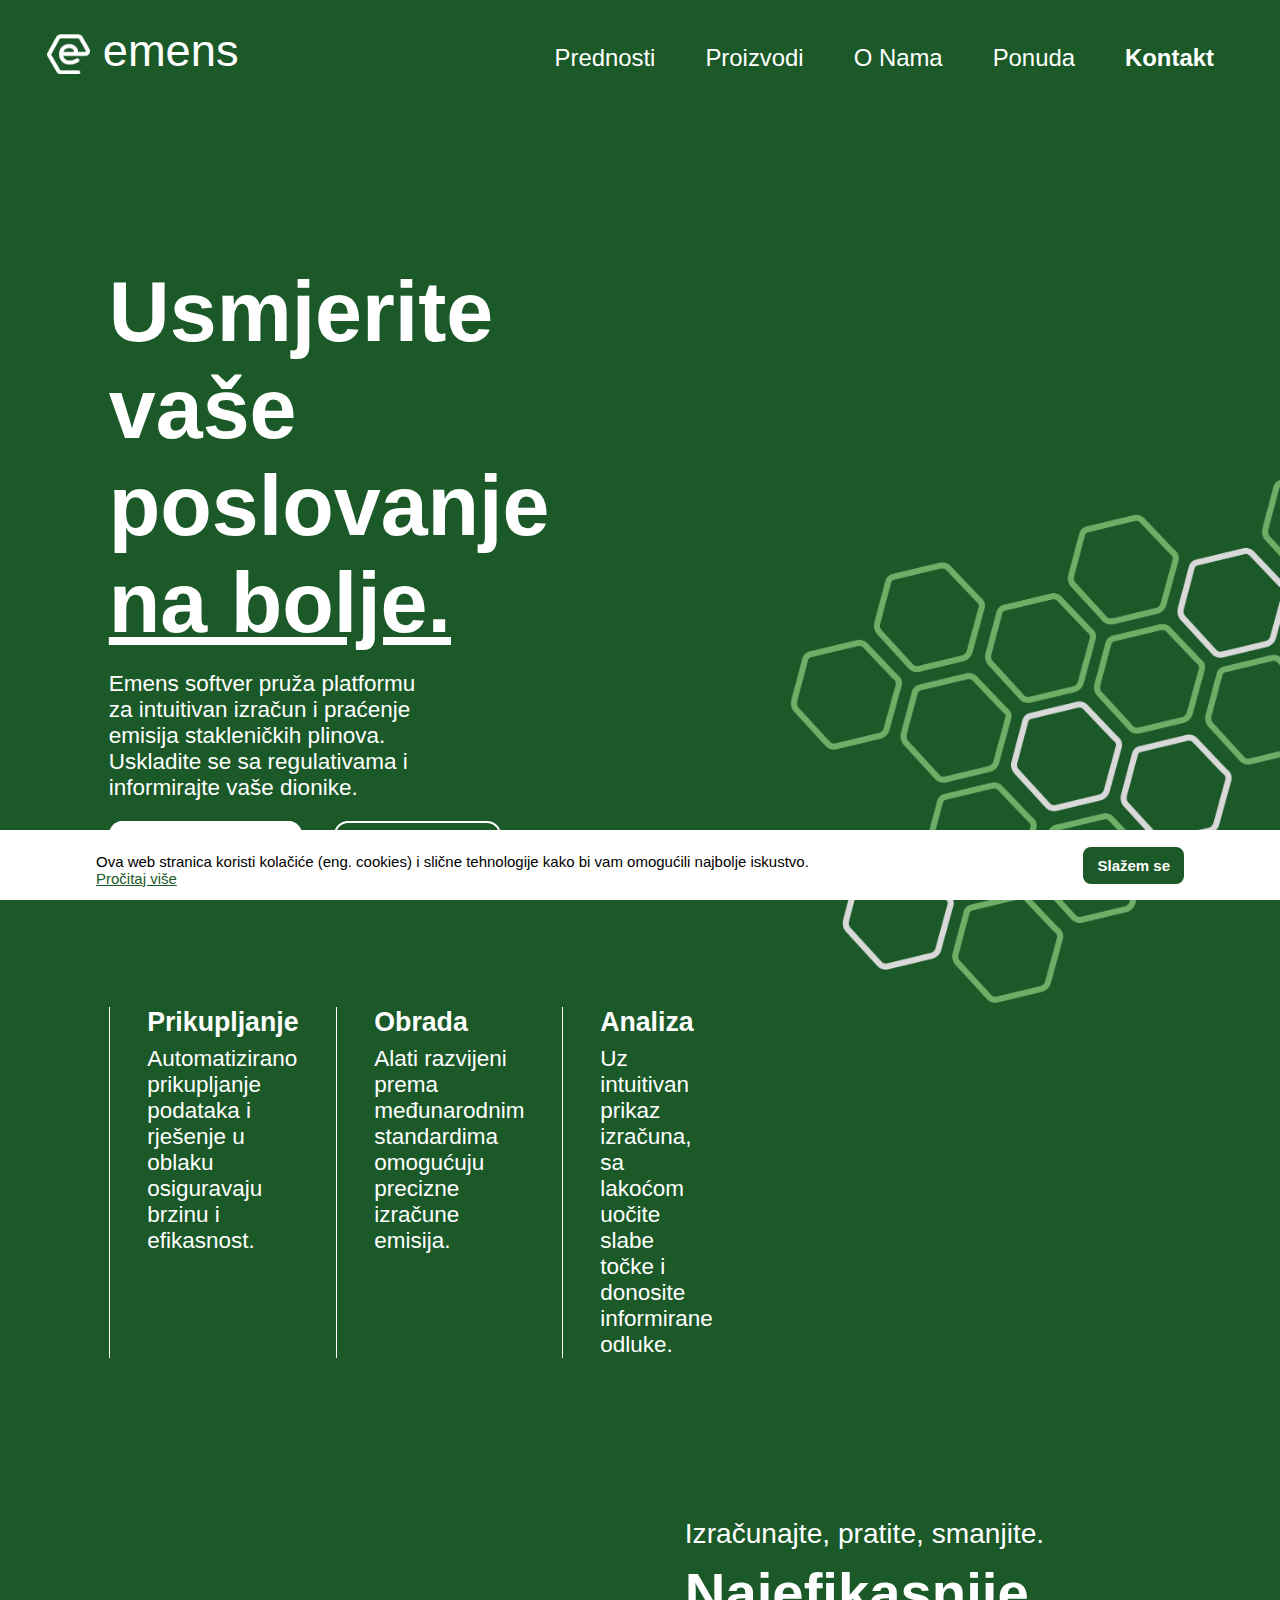
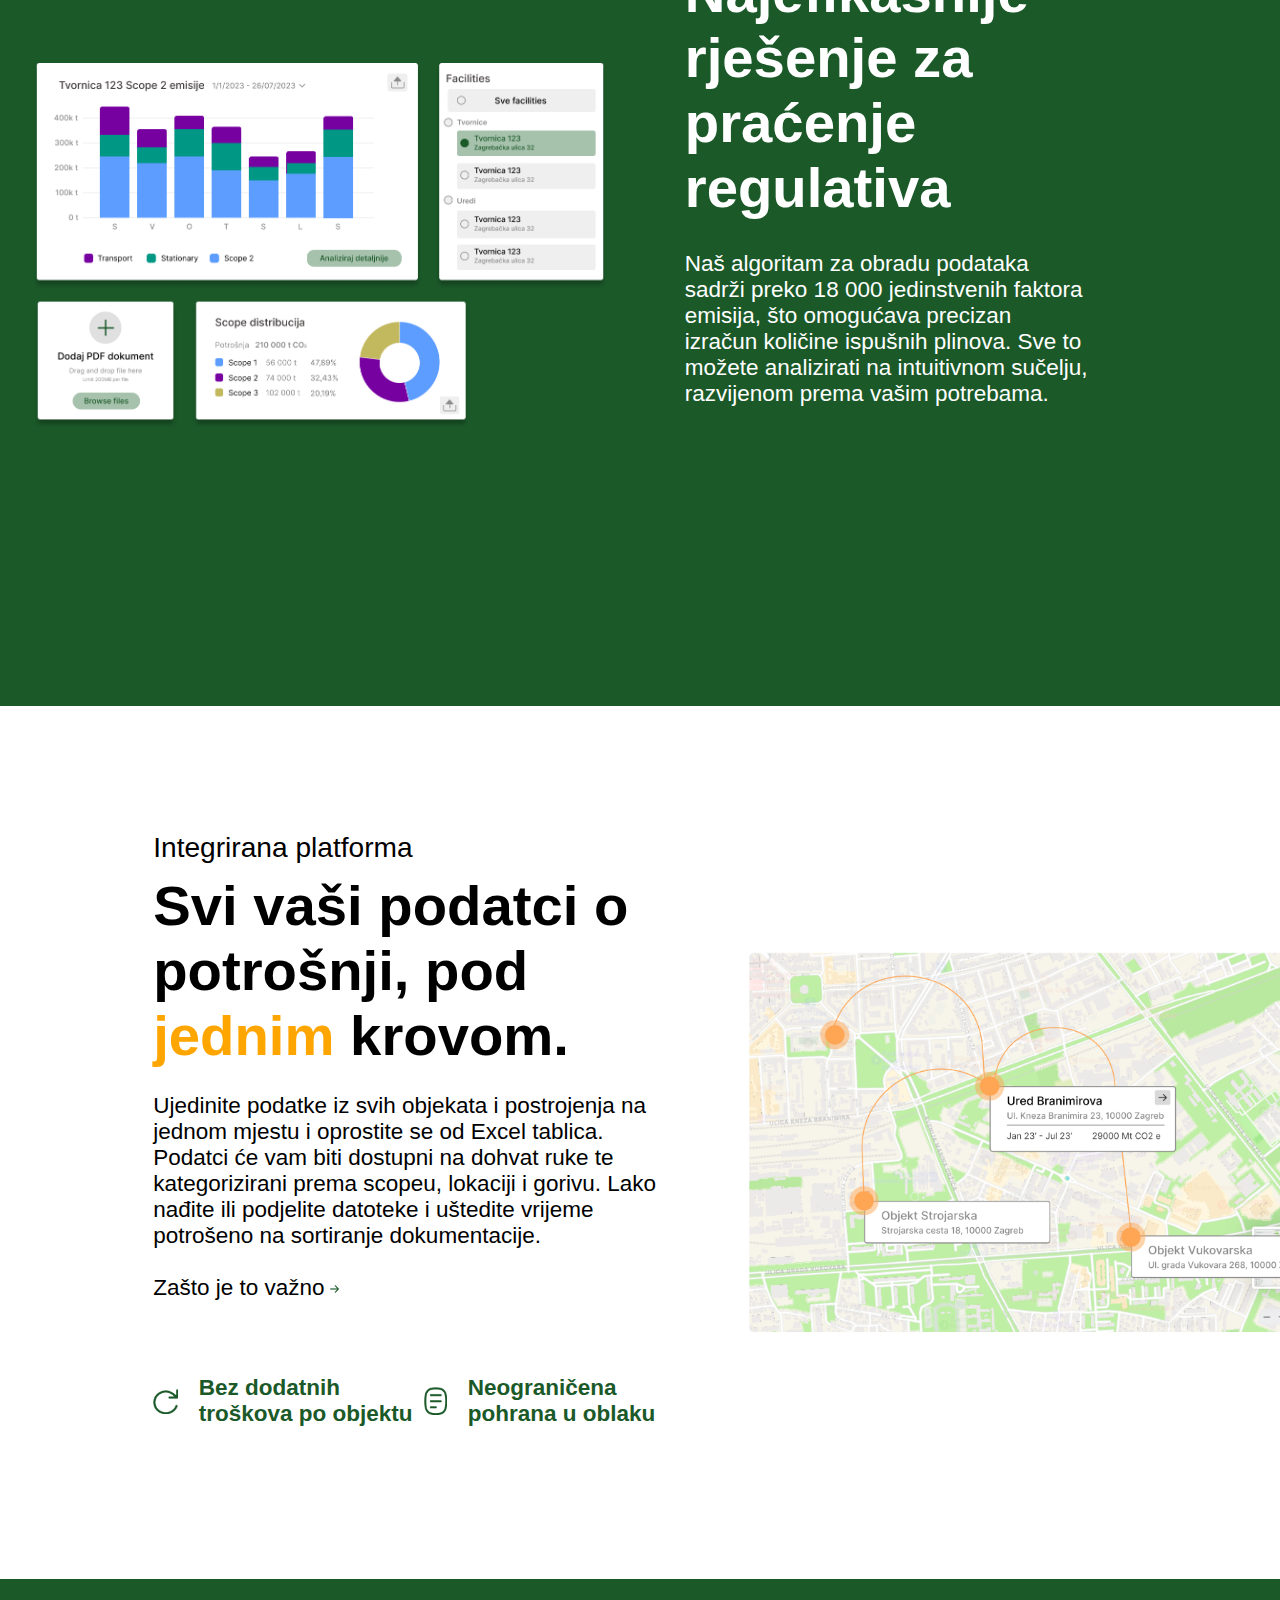
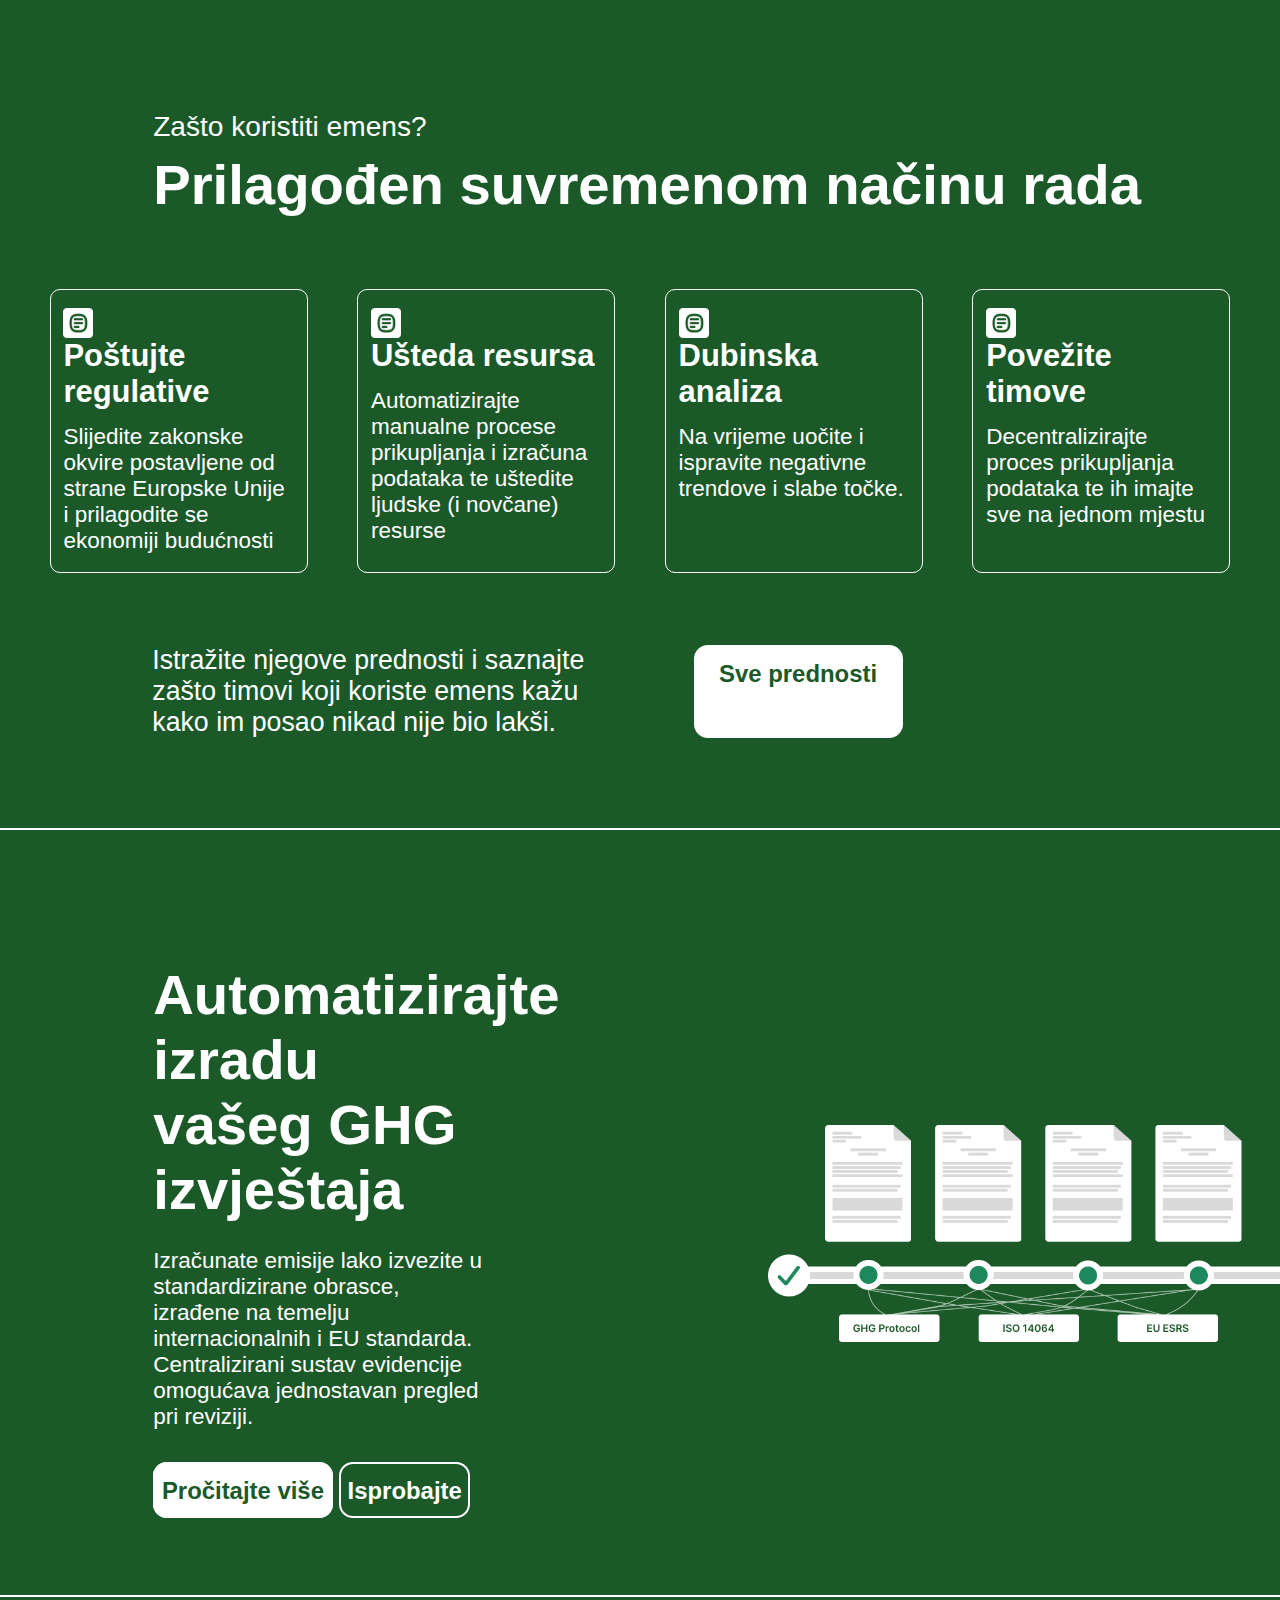
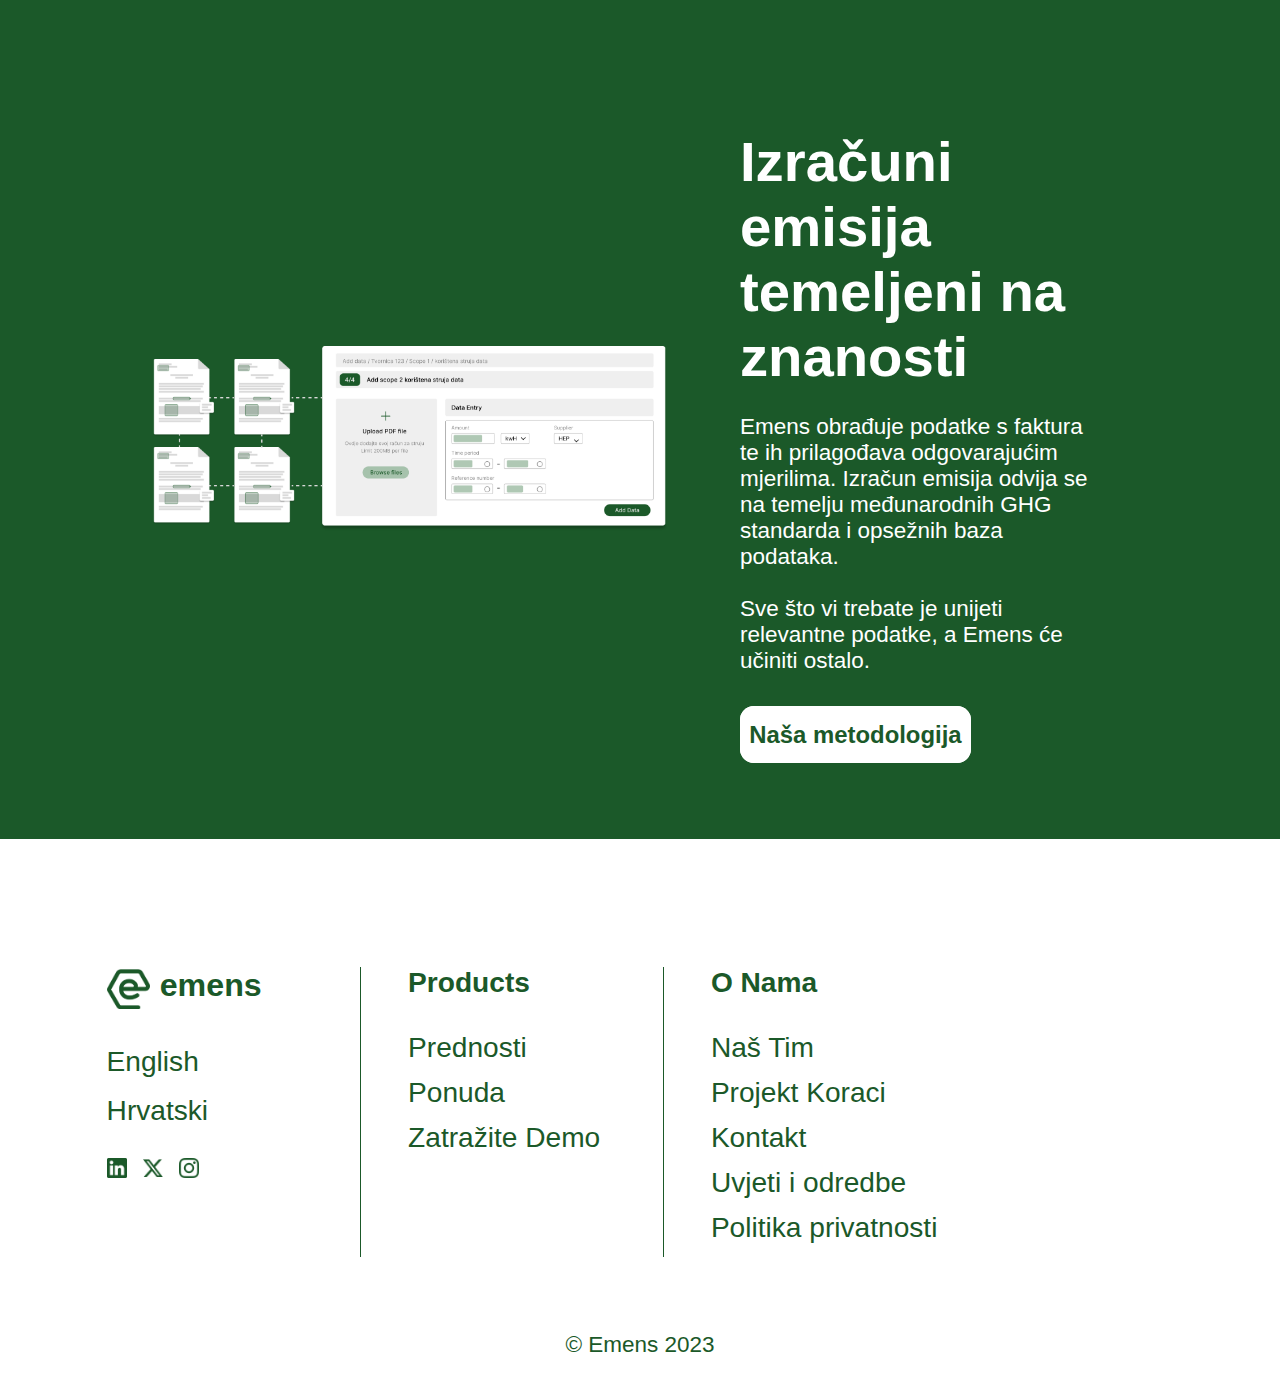
==== html/index.html @ a45eda8c "Initial commit" ====
<!DOCTYPE html>
<html lang="en">
<head>
    <meta charset="UTF-8">
    <meta name="viewport" content="width=device-width, initial-scale=1.0">
    <meta name="description" content="Emens softver pruža platformu za intuitivan izračun i praćenje emisija stakleničkih plinova. Uskladite se sa regulativama i informirajte vaše dionike.
    ">
    <meta name="keywords" content="CO2, emisije, staklenički plinovi, mjeriti, esg, održivost">
    <meta name="author" content="Emens">
    <meta name="robots" content="index, follow">
    <meta property="og:title" content="Emens | Izmjerite vaš ugljični otisak">
    <meta property="og:type" content="Home" />
    <meta property="og:description" content="Emens softver pruža platformu za intuitivan izračun i praćenje emisija stakleničkih plinova. Uskladite se sa regulativama i informirajte vaše dionike.">
    <meta property="og:image" content="../images/group215.png">
    <meta name="twitter:card" content="Home">
    <meta name="twitter:title" content="Emens | Izmjerite vaš ugljični otisak">
    <meta name="twitter:description" content="Emens softver pruža platformu za intuitivan izračun i praćenje emisija stakleničkih plinova. Uskladite se sa regulativama i informirajte vaše dionike.">
    <meta name="twitter:image" content="http://example.com/image.jpg">
    <title>Emens | Izračunajte vaš ugljični otisak</title>
    <link rel="icon" href="../images/tabLogo.png" type="image/x-icon">
    <link rel="stylesheet" href="../css/styleIndex.css" />
<body>
    <header>
        <nav class="navbar">
            <div class="left">
                    <a href="index.html"><img id= "logo" src="../images/header-logo.png" alt="Our logo"><span>emens</span></a>
            </div>
            <div class="right">
                <ul class="nav-menu">
                    <li class="nav-item"><a class="nav-link" href="features.html">Prednosti</a></li>
                    <li class="nav-item"><a class="nav-link" href="products.html">Proizvodi</a></li>
                    <li class="nav-item"><a class="nav-link" href="company.html">O Nama</a></li>
                    <li class="nav-item"><a class="nav-link" href="pricing.html">Ponuda</a></li>
                    <li class="nav-item"><a class="nav-link" href="contact.html" id="contact">Kontakt</a></li>
                </ul>
            </div>
            <div class="hamburger">
                <span class="bar"></span>
                <span class="bar"></span>
                <span class="bar"></span>
            </div>
        </nav>
    </header>

   
    <main>
        <section id="landing">
            <div class="content">
                <div class="about">
                        <h1>Usmjerite vaše poslovanje <span>na bolje.</span></h1>
                        <p>Emens softver pruža platformu za intuitivan izračun i praćenje emisija stakleničkih plinova. Uskladite se sa regulativama i informirajte vaše dionike.</p>
                        <div class="buttons">
                            <a href="demo.html" id="whitebutton">Zatražite Demo</a>
                            <a href="products.html" id="greenbutton">Što nudimo?</a>
                        </div>
                </div>
                <div class="solutions">
                    <div class="solution">
                        <h3>Prikupljanje</h3>
                        <p>Automatizirano prikupljanje podataka i rješenje u oblaku osiguravaju brzinu i efikasnost. </p>
                    </div>
                    <div class="solution">
                        <h3>Obrada</h3>
                        <p>Alati razvijeni prema međunarodnim standardima omogućuju precizne izračune emisija.</p>
                    </div>
                    <div class="solution">
                        <h3>Analiza</h3>
                        <p>Uz intuitivan prikaz izračuna, sa lakoćom uočite slabe točke i donosite informirane odluke.</p>
                    </div>
                </div>
            </div>
            <div class="image-container">
                <img src="../images/landing.png" alt="">
            </div>
        </section>

        <section id="mnm">
                <div class="image-container">
                    <img src="../images/mnm.png" alt="Korisničko sučelje">
                </div>
                <div class="content">
                    <h5>Izračunajte, pratite, smanjite.</h5>
                    <h2>Najefikasnije rješenje za praćenje regulativa</h2>
                    <p>Naš algoritam za obradu podataka sadrži preko 18 000 jedinstvenih faktora emisija, što omogućava precizan izračun količine ispušnih plinova. Sve to možete analizirati na intuitivnom sučelju, razvijenom prema vašim potrebama. </p>

                </div>
        </section>
        
        <section id="facilities">
            <div class="content">
                <h5>Integrirana platforma</h5>
                <h2>Svi vaši podatci o potrošnji, 
                    pod <span>jednim</span> krovom.</h2>
                <p>Ujedinite podatke iz svih objekata i postrojenja na jednom mjestu i oprostite se od Excel tablica. Podatci će vam biti dostupni na dohvat ruke te kategorizirani prema scopeu, lokaciji i gorivu. Lako nađite ili podjelite datoteke i uštedite vrijeme potrošeno na sortiranje dokumentacije. </p>
                <a href="contact.html"><p>Zašto je to važno</p><img src="../images/strelica.png" alt=""></a>
                <div class="image-container mobile">
                    <img src="../images/facilities.png" alt="Povezanost lokacija poduzeća.">
                </div>
                <div class="icons">
                    <div class="icon">
                        <img src="../images/shape.png" alt="">
                        <p>Bez dodatnih troškova po objektu</p>
                    </div>
                    <div class="icon">
                        <img src="../images/ugovor ikona.png" alt="">
                        <p>Neograničena pohrana u oblaku</p>
                    </div>
                </div>
            </div>
            <div class="image-container desktop">
                <img src="../images/facilities.png" alt="Povezanost lokacija poduzeća.">
            </div>
        </section>

        <section id="solutions">
            <div class="heading">
                <h5>Zašto koristiti emens?</h5>
                <h2>Prilagođen suvremenom načinu rada</h2>
            </div>
            <div class="cards">
                <div class="card">
                    <img src="../images/ugovorIkonaSmall.png" alt="">
                    <h4>Poštujte regulative</h4>
                    <p>Slijedite zakonske okvire postavljene od strane Europske Unije i prilagodite se ekonomiji budućnosti</p>
                </div>
                <div class="card">
                    <img src="../images/ugovorIkonaSmall.png" alt="">
                    <h4>Ušteda resursa</h4>
                    <p>Automatizirajte manualne procese prikupljanja i izračuna podataka te uštedite ljudske (i novčane) resurse </p>
                </div>
                <div class="card">
                    <img src="../images/ugovorIkonaSmall.png" alt="">
                    <h4>Dubinska analiza</h4>
                    <p>Na vrijeme uočite i ispravite negativne trendove i slabe točke.</p>
                </div>
                <div class="card">
                    <img src="../images/ugovorIkonaSmall.png" alt="">
                    <h4>Povežite timove</h4>
                    <p>Decentralizirajte proces prikupljanja podataka te ih imajte sve na jednom mjestu</p>
                </div>
            </div>
            <div class="about">
                <p>Istražite njegove prednosti i saznajte zašto timovi koji koriste emens kažu kako im posao nikad nije bio lakši.</p>
                <a href="features.html" id="whitebutton">Sve prednosti</a>
            </div>
        </section>
        <section id="complience">
                <div class="content">
                    <h2>Automatizirajte izradu vašeg GHG izvještaja</h2>
                    <p>Izračunate emisije lako izvezite u standardizirane obrasce, izrađene na temelju internacionalnih i EU standarda. Centralizirani sustav evidencije omogućava jednostavan pregled pri reviziji. </p>
                    <a href="features.html" id="whitebutton">Pročitajte više</a>
                    <a href="demo.html" id="greenbutton">Isprobajte</a>
                </div>
            <div class="image-container imgFirst">
                <img src="../images/documentsFirst.png" alt="Automatizacija izrade GHG izvješća">
            </div>
        </section>
        <section id="ai">
            <div class="image-container imgSecond">
                <img src="../images/documentSecond.png" alt="Prikpuljanje podataka umjetnom inteligencijom.">
            </div>
            <div class="content">
                <h2>Izračuni emisija temeljeni na znanosti</h2>
                <p>Emens obrađuje podatke s faktura te ih prilagođava odgovarajućim mjerilima. Izračun emisija odvija se na temelju međunarodnih GHG standarda i opsežnih baza podataka. <br><br>Sve što vi trebate je unijeti relevantne podatke, a Emens će učiniti ostalo.</p>
                <a href="contact.html" id="whitebutton">Naša metodologija</a>
            </div>      
        </section>
        
    </main>
    <footer>
        <section id="top">
            <div class="column emens">
                <div class="logo">
                    <a href="index.html"><img id= "logo" src="../images/tabLogo.png" alt="emens logo"><span>emens</span></a>
                </div>
                <div class="languages">
                    <p>English</p>
                    <p>Hrvatski</p>
                    <a href="#"><img src="../images/linkedInGreen.png" alt=""></a>
                    <a href="#"><img src="../images/twitterGreen.png" alt=""></a>
                    <a href="#"><img src="../images/instagramGreen.png" alt=""></a>
                </div>
            </div>
            <div class="column">
                <h6>Products</h6>
                <p><a href="features.html">Prednosti</a></p>
                <p><a href="products.html">Ponuda</a></p>
                <p><a href="demo.html">Zatražite Demo</a></p>
            </div>
            <div class="column">
                <h6>O Nama</h6>
                <p><a href="company.html">Naš Tim</a></p>
                <p><a  href="company.html">Projekt Koraci</a></p>
                <p><a  href="contact.html">Kontakt</a></p>
                <p><a  href="termsandconditions.html">Uvjeti i odredbe</a></p>
                <p><a  href="privacypolicy.html">Politika privatnosti</a></p>
            </div>
        </section>
        <section id="bottom">
            <div><p>&copy Emens 2023</p></div>
        </section>
    </footer>
    <section id="cookies">
        <div class="containter">
            <div class="subcontainer">
                <div class="cookies">
                    <p>Ova web stranica koristi kolačiće (eng. cookies) i slične tehnologije kako bi vam omogućili najbolje iskustvo.
                        <br>
                        <a href="cookiepolicy.html">Pročitaj više</a>
                    </p>
                    <button id="cookies-btn">Slažem se</button>
                </div>
            </div>
        </div>
    </section>
    <script src="../js/header.js"></script>
    <script src="../js/cookies.js"></script>
</body>
</html>
---- css/styleIndex.css ----
/*Universal Styles*/

:root {
    --visual-green: #95EA8D;
    --emens-green:#1b5929; 
    --emens-grey: hsla(0, 0%, 85%, 1);
    --nice-green: #a6c2ac;
    --font-inter: 'Inter', sans-serif;
    --10-px: 0.625rem;
    --17-px: 1.0625rem;
    --19-px: 1.1875rem;
    --20-px: 1.25rem;
    --22-px: 1.375rem;
    --40-px: 2.5rem;
    --60-px: 3.75rem;
    --header-height: 5rem;
    --logo-font-size: 2.0125rem;
}

html {
    font-size: 2.5vh;
    box-sizing: border-box;
}

* {
    margin: 0;
    border: 0;
    padding: 0;
}

body {
    font-family: var(--font-inter);
    color: white;
    background-color: var(--emens-green);
    font-weight: 400;
}

main, footer {
position: relative;
   top: var(--header-height);
}

.left {
    float: left;
}

.right {
    float: right;
}

.image-container {
    overflow: hidden;
}

.image-container img {
    width: 100%;
    height: auto;
    display: block;
}

#whitebutton{
    font-size: var(--17-px);
    font-weight: 600;
    background-color: white;
    color: var(--emens-green);
    border-radius: var(--10-px);
    text-align: center;
    padding: 1.4vh 1.98%;
    width: 80%;
    transition: all 250ms ease;
    border: 2px solid white;
}

#whitebutton:hover{
    background-color: var(--emens-green);
    color: white;
}

#greenbutton{
    font-size: var(--17-px);
    font-weight: 600;
    background-color: var(--emens-green);
    color: white;
    border-radius: var(--10-px);
    text-align: center;
    padding: 1.4vh 1.98%;
    width: 80%;
    transition: all 250ms ease;
    border: 2px solid white;
}

#greenbutton:hover{
    background-color: white;
    color: var(--emens-green);
}

#nobutton{
    font-size: var(--17-px);
    font-weight: 600;
    background-color: white;
    color: var(--emens-green);
    border-radius: var(--10-px);
    padding: 1.4vh 1.98%;
    width: 80%;
    transition: all 0.25s ease;
}

#nobutton:hover{
    background-color: var(--emens-grey);
    color: var(--emens-green);
}

p {
    font-weight: 300;
}

h1 {
    font-size: var(--60-px); /* Alternate size 3.125rem */
    font-weight: 600;
}

h2 {
    font-size: var(--40-px); /* Alternate size 2.625rem */
    font-weight: 600;
}

h3 {
    font-size: var(--19-px);
    font-weight: 600; /* Alternate size 1.75rem */
}

h4 {  /* card heading */
    font-size: var(--22-px);
    font-weight: 600; /* Alternate size 1.75rem */
    color: var(--emens-green);
}

h5 {  /* above heading */
    font-size: var(--20-px);
    font-weight: 500; /* Alternate size 1.75rem */
    padding-bottom: 1.02vh;
}

h6 {
    font-size: var(--20-px);
    color: var(--emens-green);
}

a {
    text-decoration: none;
    color: white;
    font-weight: 500;
}

a:hover {
    color: var(--visual-green);
    font-weight: 500;
}

#contact {
    font-weight: 700;
}

/*header*/
header {
    position: fixed;
    z-index: 1;
    width: 100%;
    height: var(--header-height);
    font-size: var(--17-px);
    line-height: normal;
    overflow: hidden;
    background-color: var(--emens-green);
}

.navbar {
    height: var(--header-height);
    width: 100%;
    display: flex;
    justify-content: space-between;
    align-items: baseline;
}

header .left {
    margin-top: 2.75vh;
    font-size: var(--logo-font-size);
    font-weight: 600;
    margin-left: 3.64%;
}

header .right {
    margin-top: 4.28vh;
    margin-right: 5.16%;
}

header .right #whitebutton {
    padding: 1.4vh 22.94%;
}

header li {
    list-style: none;
    display: inline-block;
    margin-left: 50px;
}

header .left a:hover {
    color: white;
    font-weight: 600;
}

header span {
    font-weight: 500;
    margin-left: 13px;
}

.navbar img {
    height: 4.5vh;
    width: auto;
    vertical-align: middle;
}

.nav-menu {
    display: flex;
    justify-content: space-between;
    align-items: center;
}


.hamburger {
    display: none;
    cursor: pointer;
}

.bar {
    display: block;
    width: 25px;
    height: 3px;
    margin: 5px auto;
    -webkit-transition: all 0.3s ease-in-out;
    transition: all 0.3s ease-in-out;
    background-color: white;
}

@media(max-width: 935px) {

    header {
        border-bottom: 1px solid white;
        height: 4.5rem;
    }

    .navbar img {
        height: 3vh;
    }

    header span {
        font-size: smaller;
    }

    .hamburger {
        display: block;
        margin-right: 5.16%;
    }

    .hamburger.active .bar:nth-child(2) {
        opacity: 0;
    }

    .hamburger.active .bar:nth-child(1) {
        transform: translateY(8px) rotate(45deg);
    }

    .hamburger.active .bar:nth-child(3) {
        transform: translateY(-8px) rotate(-45deg);
    }

   .nav-menu {
        position: fixed;
        left: -100%;
        top: 4.5rem;
        gap: 0;
        flex-direction: column;
        background-color: var(--emens-green);
        width: 100%;
        transition: 0.3s;
    }

    .nav-item {
        margin: 1.69vh 0;
        margin-right: 60%;
    }

    .nav-menu.active {
        left: 0px;
    }

    .nav-link { 
        text-align: left;
    }
}

/*landing*/
#landing {
    display: flex;
    align-items: center;
    justify-content: space-between;
}

#landing .content {
    margin-top: 16.78vh;
    margin-left: 8.5%;
    width: 50%;
}

#landing span {
    text-decoration: underline;
}

#landing .content .about {
    width: 71%;
    height: auto;
}

#landing .content .about p {
    width: 73.32%;
    height: auto;
    margin-top: 2.14vh;
}

#landing .content .about .buttons {
    margin-top: 3.87vh;
}

#landing .content .about .buttons a {
    margin-right: 5.56%;
}

#landing .content .solutions {
    display: flex;
    margin-top: 15.9vh;
}

#landing .content .solutions .solution {
        border-left: 1px solid white;
        width: 33.33%;
        height: auto;
        padding: 0 5.84%;
}

#landing .content .solutions .solution p {
    margin-top: 0.92vh;
}

#landing .image-container{
    width: 38.90%;
    height: auto;
}

@media(max-width: 935px) {

    #landing {
        flex-direction: column;
    }
    
    #landing .content {
        width: 80%;
        margin-top: 5vh;
        margin-left: -4%;
    }
    
    #landing .content .about {
        width: 100%;
        height: auto;
    }

    #landing .content .about h1 {
        font-size: 50px;
    }
    
    #landing .content .about p {
        width: 100%;
        height: auto;
        margin-top: 2.14vh;
    }
    
    #landing .content .solutions {
        display: none;
    }
    
    #landing .image-container{
        display: none;
    }

    #landing .content .about .buttons a {
        display: block;
        margin-top: 2vh;
        width: 100%;
    }

}

/*measure and manage*/
#mnm {
    width: 100%;
    display: flex;
    align-items: center;
    justify-content: space-between;
    padding-top: 17.82vh;
}

#mnm .content {
    width: 35%;
    height: auto;
    margin-right: 11.5%;
    margin-bottom: 15.29vh;
}

#mnm .content p {
    margin-top: 3.46vh;
    margin-bottom: 3.26vh;
    width: 90%;
    height: auto;
}


#mnm .image-container {
    width: 45%;
    margin-left: 2.51%;
}

@media(max-width: 935px) {
    #mnm {
        flex-direction: column;
        padding-top: 15vh;
    }
    
    #mnm .content {
        width: 80%;
        height: auto;
        margin-right: 0;
        margin-bottom: 0;
        margin-left: -4%;
    }

    #mnm .content h2 {
        font-size: 33px;
    }

    #mnm .content h5 {
        color: var(--nice-green);
        font-size: 20px;
    }
    
    #mnm .content p {
        width: 100%;
        height: auto;
        font-size: 17px;
        margin-top: 0;
        padding-top: 4vh;
    }
    
    
    #mnm .image-container {
        width: 80%;
        text-align: center;
        margin-left: -4%;
        padding-bottom: 5vh;
    }
}


/*facilities*/
#facilities {
    margin-top: 14.66vh;
    width: 100%;
    display: flex;
    align-items: center;
    justify-content: space-between;
    background-color: white;
}

#facilities .image-container {
    width: 45%;
    height: auto;
    padding-left: 5%;
}

#facilities .content {
    color: var(--emens-green);
    margin-left: 11.97%;
    width: 45%;
    height: auto;
    padding: 14vh 0px;
    color:black
} 

#facilities .mobile {
    display: none;
}

#facilities .content p {
    padding: 2.85vh 0;

}  

#facilities .content a {
    color: var(--emens-green);
    font-weight: 600;
    color:black;
}

#facilities .content span {
    color: orange;
}

#facilities .content a p {
    display: inline;
    transition: all 160ms ease-in;
    padding-right: 1%;
}

#facilities .content a img {
    width: 1.8%;
    height: auto;
    vertical-align: middle;
    transition: all 160ms ease-in;

}


#facilities .content a img:hover {
    padding-left: 2%;
}

#facilities .content a p:hover {
    padding-right: 2%;
}


#facilities .icons {
    display: flex;
    justify-content: left;
    align-items: center;
}

#facilities .icon {
    display: flex;
    justify-content: space-around;
    align-items: center;
    padding-top: 5.4vh;
    color: var(--emens-green);
}

#facilities .icon img {
    width:9%;
    height: auto;
    margin-right: 7.82%;
}

#facilities .icon p {
    font: var(--19-px);
    font-weight: 600;
    width: 86.63%;
    height: auto;
}

@media(max-width: 935px) {
    #facilities {
        margin-top: 10vh;
        flex-direction: column;
    }

    #facilities .desktop {
        display: none;
    }
    
    #facilities .mobile {
        width: 104%;
        height: auto;
        padding-top: 5vh;
        padding-left: 0;
        display: block;
    }
    
    #facilities .content {
        color: var(--emens-green);
        margin-left: -4%;
        width: 80%;
        height: auto;
        padding: 10vh 0px;
    } 

    #facilities .content h2 {
        font-size: 33px;
        color: black;
    }

    #facilities .content h5 {
        color: black;
        font-size: 20px;
    }
    
    #facilities .content p {
        width: 100%;
        height: auto;
        font-size: 17px;
        margin-top: 0;
        padding-top: 4vh;
        color: black;
    }
      
    #facilities .content a img {
        width: 5%;
        height: auto;
    }

    #facilities .icons {
        display: none;
    }
    
}

/*cards*/
#solutions {
    width: 100%;
    padding-top: 14.66vh;
}

#solutions .heading {
    padding-left: 11.97%;
    padding-bottom: 8.04vh;
}


#solutions .heading h5 {
    padding-bottom: 1.02vh;
    font-size: var(--20-px);
}

#solutions .cards {
    display: flex;
    justify-content: space-evenly;
    width: 100%;
}

#solutions .cards .card {
    width: 18%;
    border: 1.5px solid white;
    padding: 2vh 1%;
    border-radius: 10px;
}

#solutions .cards .card img {
    width: 13%;
    height: auto;
    margin-right: 5%;
    display: inline-block;
    vertical-align: middle;
}

#solutions .cards .card h4 {
    color: white;
    display: inline-block;
    vertical-align: middle;
}

#solutions .cards .card p {
    padding-top: 1.53vh;
    color: white;
}

#solutions .about {
    display: flex;
    padding: 8.04vh 0px;
    padding-left: 11.9%;
    padding-bottom: 10vh;
}

#solutions .about p {
    width: 40%;
    margin-right: 8%;
    height: auto;
    font-size: var(--19-px);
}

#solutions .about a {
    width: 14.22%;
    height: auto;
}

@media(max-width: 935px) {
#solutions {
    width: 100%;
    padding-top: 10vh;
}

#solutions .heading {
    padding-left: 0;
    margin-left: 8.5%;
    padding-bottom: 5vh;
}

#solutions .heading h5 {
    color: var(--nice-green);
    font-size: 20;
}

#solutions .heading h2 {
    font-size: 33px;
}

#solutions .cards {
    flex-direction: column;
    width: 80%;
    padding-left: 4.5%;
}

#solutions .cards .card {
    width: 100%;
    padding: 3vh 6%;
    margin-bottom: 3vh;
}

#solutions .cards .card h4 {
    font-size: var(--19-px);
    font-weight: 600;
}

#solutions .cards .card p {
    font-size: 16px;
}

#solutions .cards .card img {
    width: 12%;
}

#solutions .about {
    flex-direction: column;
    padding: 5vh 0px;
    padding-left: 8.5%;
    padding-bottom: 10vh;
    width: 80%;
}

#solutions .about p {
    width: 112%;
    margin-right: 0;
    height: auto;
    font-size: 17px;
}

#solutions .about a {
    width: 100%;
    height: auto;
    margin-top: 5vh;
}
    
}

/*complience*/
#complience {
    display: flex;
    justify-content: space-between;
    align-items: center;
    padding-bottom: 10vh;
    padding-top: 14.66vh;
    border-top: 2px solid white;
}

#complience .image-container {
    width: 40%;
    height: auto;
}

#complience .mobile {
    display: none;
}

#complience .content {
    width: 26.46%;
    height: auto;
    padding-left: 11.97%;
}

#complience .content p {
    margin-top: 2.85vh;
    margin-bottom: 5.19vh;
}

@media(max-width: 935px) {
    #complience {
        flex-direction: column;
        padding-top: 10vh;
        width: 100%;
        padding-left: 0;
    }
    
    #complience .image-container {
        display: none;
    }
    
    #complience .content {
        width: 80%;
        height: auto;
        padding-left: 0;
        margin-left: -4%;
    }

    #complience .content h2 {
        font-size: 33px;
    }

    #complience .content p {
        font-size: 17px;
    }
    
    #complience .content a {
        display: block;
        margin-top: 2vh;
        width: 100%;
    }
}

/*ai*/
#ai {
    display: flex;
    align-items: center;
    justify-content: space-between;
    padding-top: 14.66vh;
    padding-bottom: 10vh;
    border-top: 2px solid white;
}

#ai .image-container {
    width: 40.21%;
    height: auto;
    padding-left: 11.97%;
}

#ai .content {
    width: 28.5%;
    height: auto;
    padding-right: 13.69%;
}

#ai .content p {
    margin-top: 2.85vh;
    margin-bottom: 5.19vh;
}

@media(max-width: 935px) {
    #ai {
        flex-direction: column;
        padding-top: 10vh;
        padding-left: 0%;
        width: 100%;
    }
    
    #ai .image-container {
        width: 80%;
        height: auto;
        padding-left: 0%;
        padding-bottom: 5vh;
    }
    
    #ai .content {
        width: 80%;
        height: auto;
        padding-right: 0%;
        margin-left: -4%;
    }

    #ai .content h2 {
        font-size: 33px;
    }

    #ai .content p {
        font-size: 17px;
    }

    #ai .content a {
        display: block;
        margin-top: 2vh;
        width: 100%;
    }
}


/*footer*/
footer {
   width: 100%;
   height: auto;
   background-color: white;
   color: var(--emens-green); 
}

footer #top {
    display: grid;
    grid-template-columns: repeat(4, 1fr);
    position: relative;
    justify-items: center;
    padding-top: 14.26vh;
}

footer #top .column {
    padding-left: 14.79%;
    border-left: var(--emens-green) solid 1px;
}

footer #top .column h6 {
    font-weight: 600;
    padding-bottom: 2.24vh;
}

footer #top .column p {
    margin: 1.43vh 0px;
}

footer #top .column a {
    color: var(--emens-green);
    font-size: var(--20-px);
}

footer #top .column p :hover {
    font-weight: 500;
}

footer #top .emens {
    border-left: white solid 1px;
}

footer #top .emens p {
    font-size: var(--20-px);
    padding-top: 0.5vh;
}

footer #top .emens .languages {
    margin-top: 3.56vh;
}

footer #top .emens .languages a img {
    width: 20px;
    height: auto;
    padding-top: 2vh;
}

footer #top .emens .logo span {
    font-weight: 600;
    font-size: 32.2px;
}

footer #top .emens img {
    width: auto;
    height: 4.5vh;
    vertical-align: middle;
    margin-right: 10px;
}

footer #top .column #tnc {
    color: var(--visual-green);
}

footer #bottom {
    position: relative;
    display: flex;
    justify-content: center;
    margin-top: 8.35vh;
    padding-bottom: 4.18vh;
}

@media(max-width: 935px) {
    footer {
        width: 100%;
        height: auto;
        background-color: white;
        color: var(--emens-green); 
     }
     
     footer #top {
         display: flex;
         flex-direction: column;
         padding-top: 10vh;
     }
     
     footer #top .column {
         padding-left: 8.5%;
         border-left: var(--emens-green) solid 1px;
     }
     
     footer #top .column h6 {
        margin-top: 5vh; 
        font-size: smaller;
     }

     footer #top .column a {
        font-size: smaller; 
     }

     footer #top .languages p {
        font-size: smaller;
     }

}

/*cookies*/
.container {
    width: 1600px;
    margin: auto;
}

.subcontainer {
    width: 85%;
    margin: auto;
}

#cookies {
    width: 100%;
    position: fixed;
    bottom: 0;
    color: black;
    background-color: white;
    z-index: 100;
    display:none
}

.cookies {
    display: flex;
    flex-wrap: wrap;
    justify-content: space-between;
    align-items: center;
    min-height: 70px;
}

.cookies p {
    font-size: 15px;
    padding-top: 1vh;
}

.cookies a {
    color: var(--emens-green);
    font-weight: 500;
    text-decoration: underline;
    font-size: 15px;
}

#cookies-btn {
    border-radius: 8px;
    padding: 8px 12px 8px 12px;
    font-size: 15px;
    font-family: inherit;
    cursor: pointer;
    border: 2px solid var(--emens-green);
    background-color: var(--emens-green);
    color: white;
    font-weight: 600;
    transition: all 250ms ease;
    margin: 5px 0;
}

#cookies-btn:hover {
    color: var(--emens-green);
    background-color: white;
}

@media (max-width: 1600px) {
    .container {
        width: 100%;
    }
}

@media (max-width: 1024px) {
    .cookies {
        padding: 10px 0;
        flex-direction: column;
    }

    #cookies-btn {
        justify-items: center;
    }
}
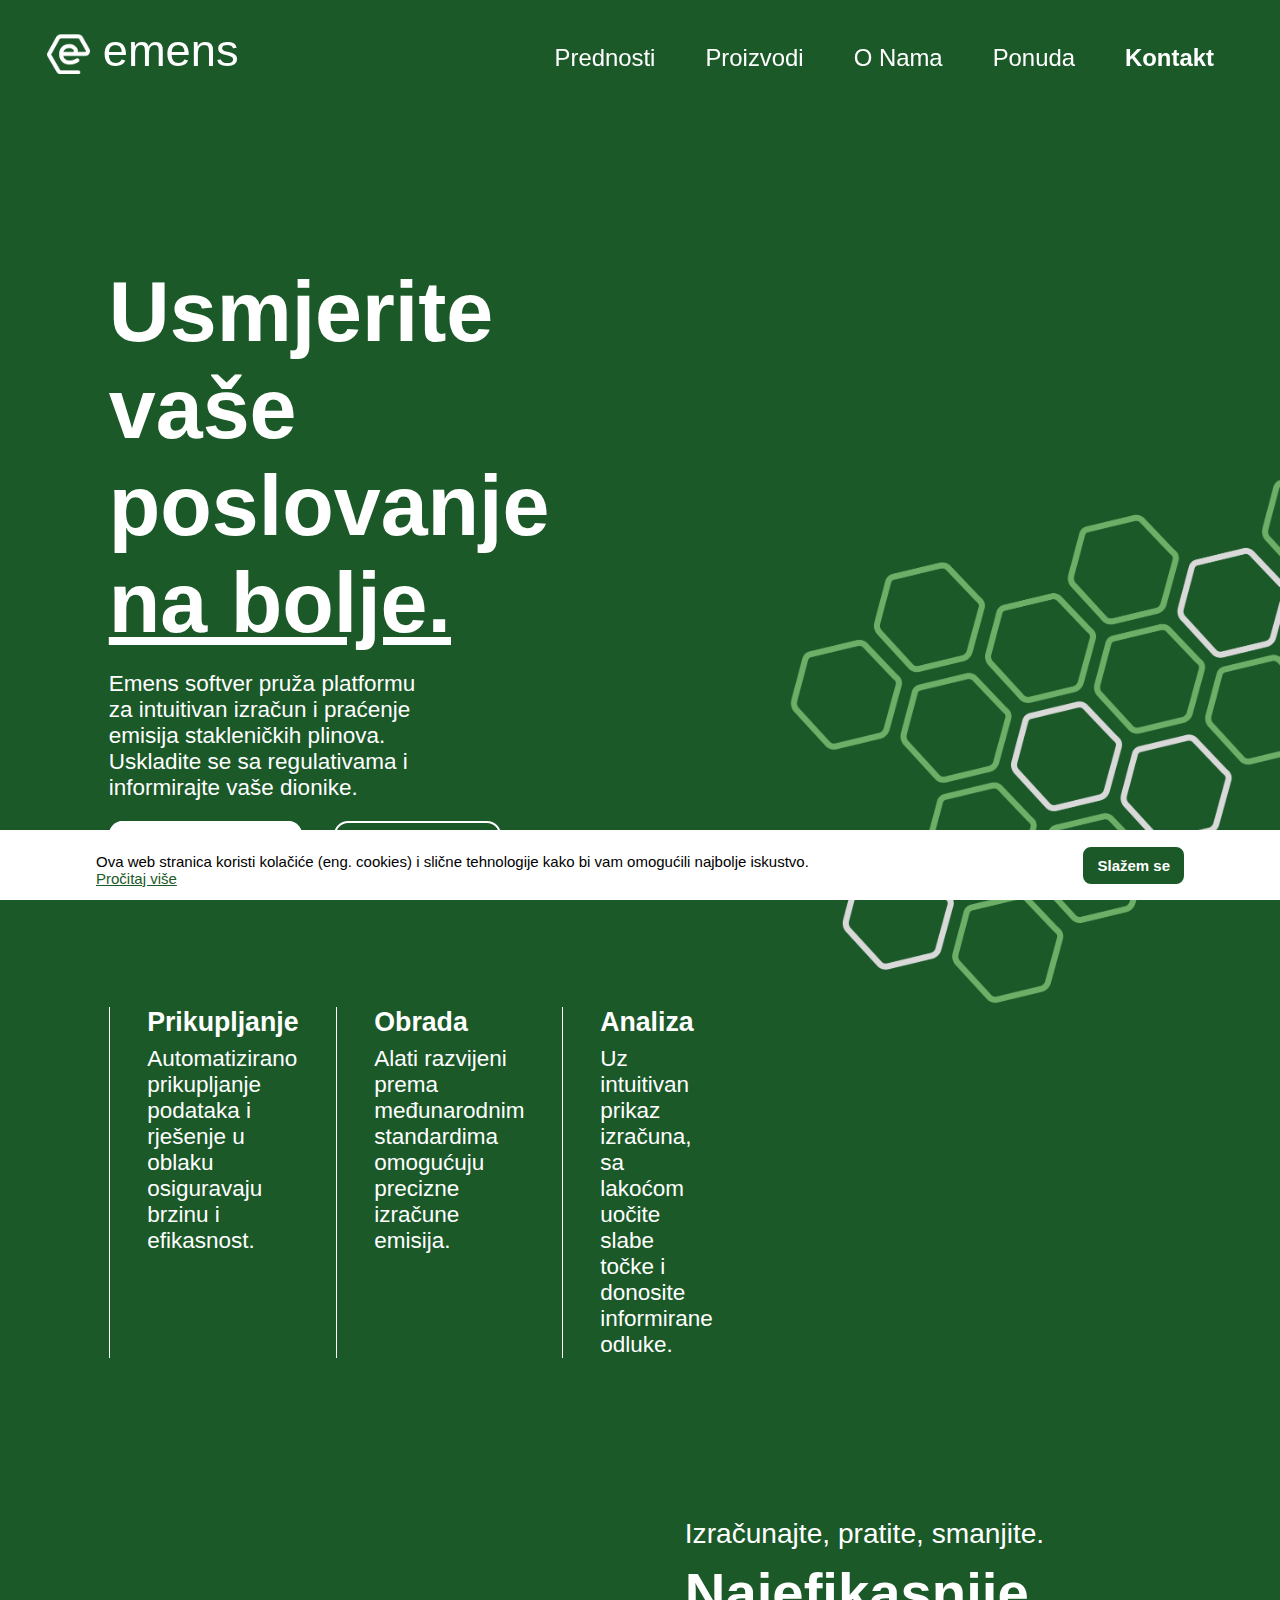
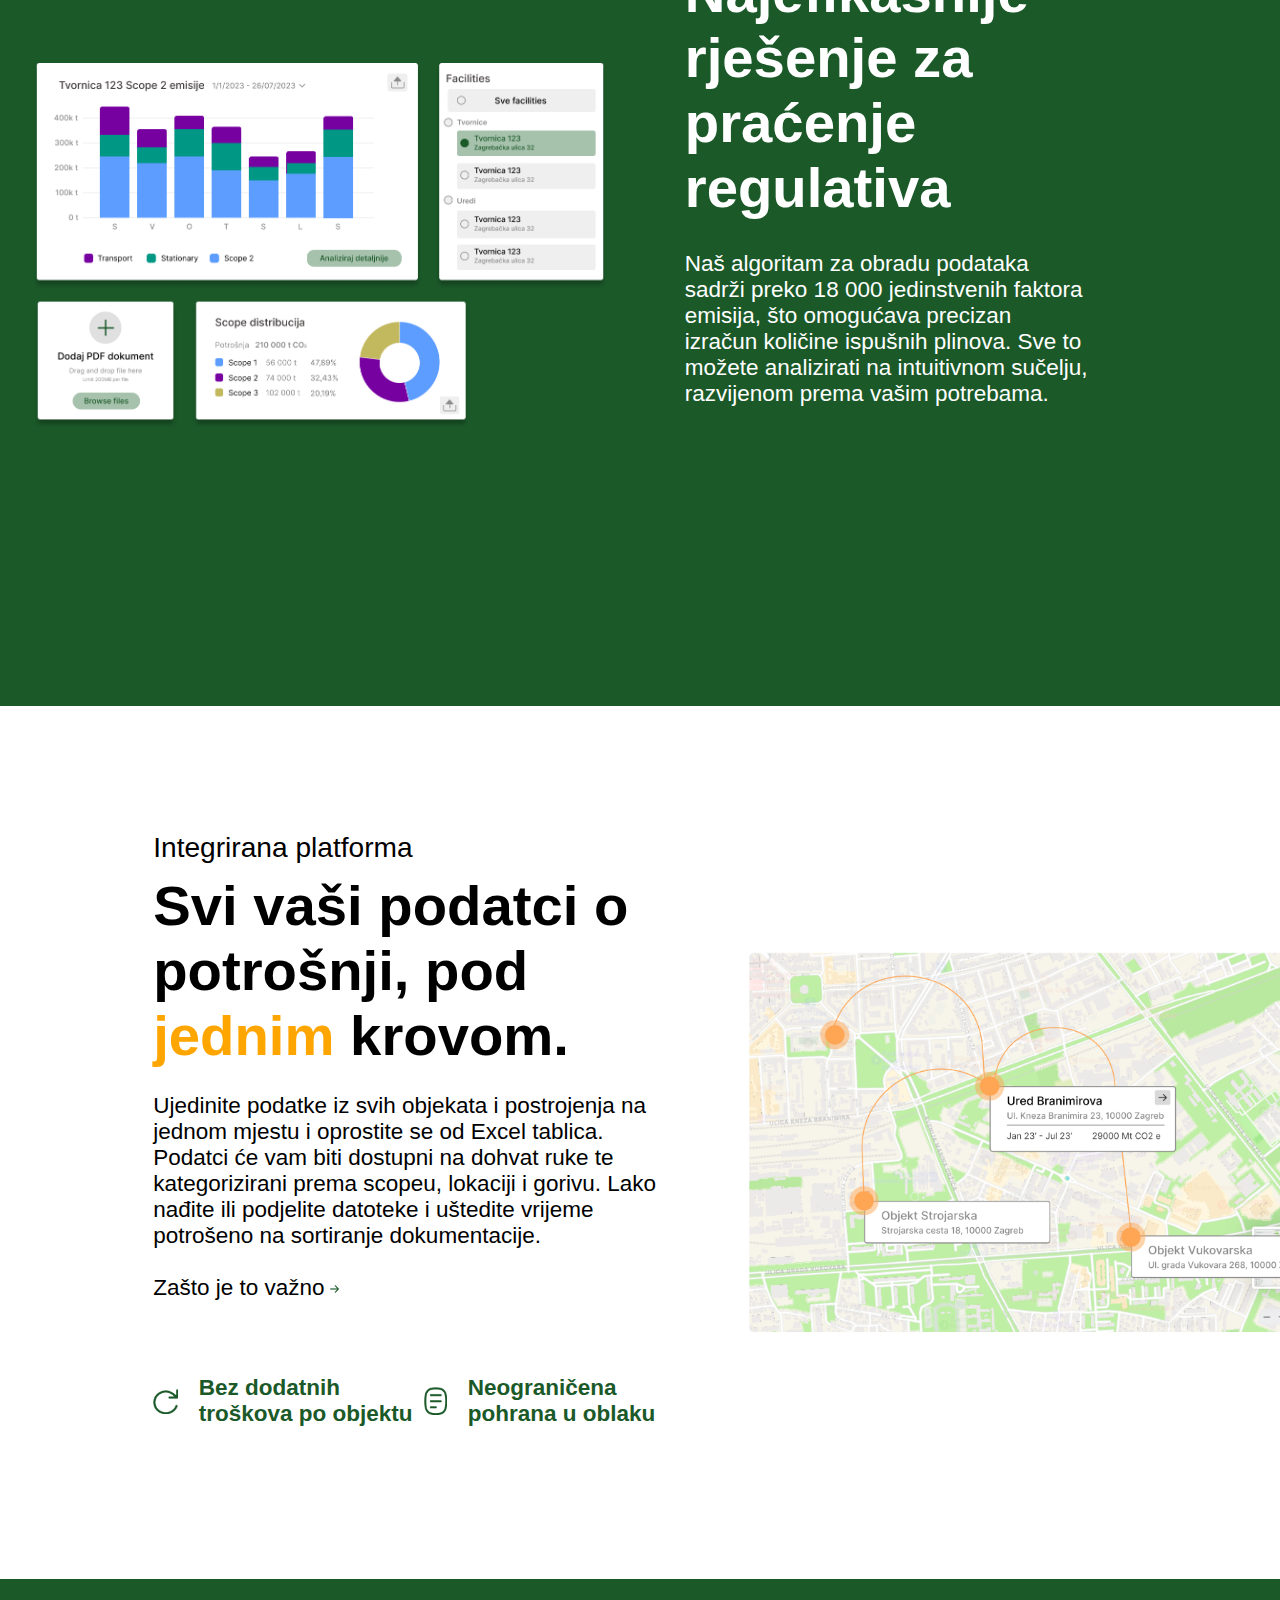
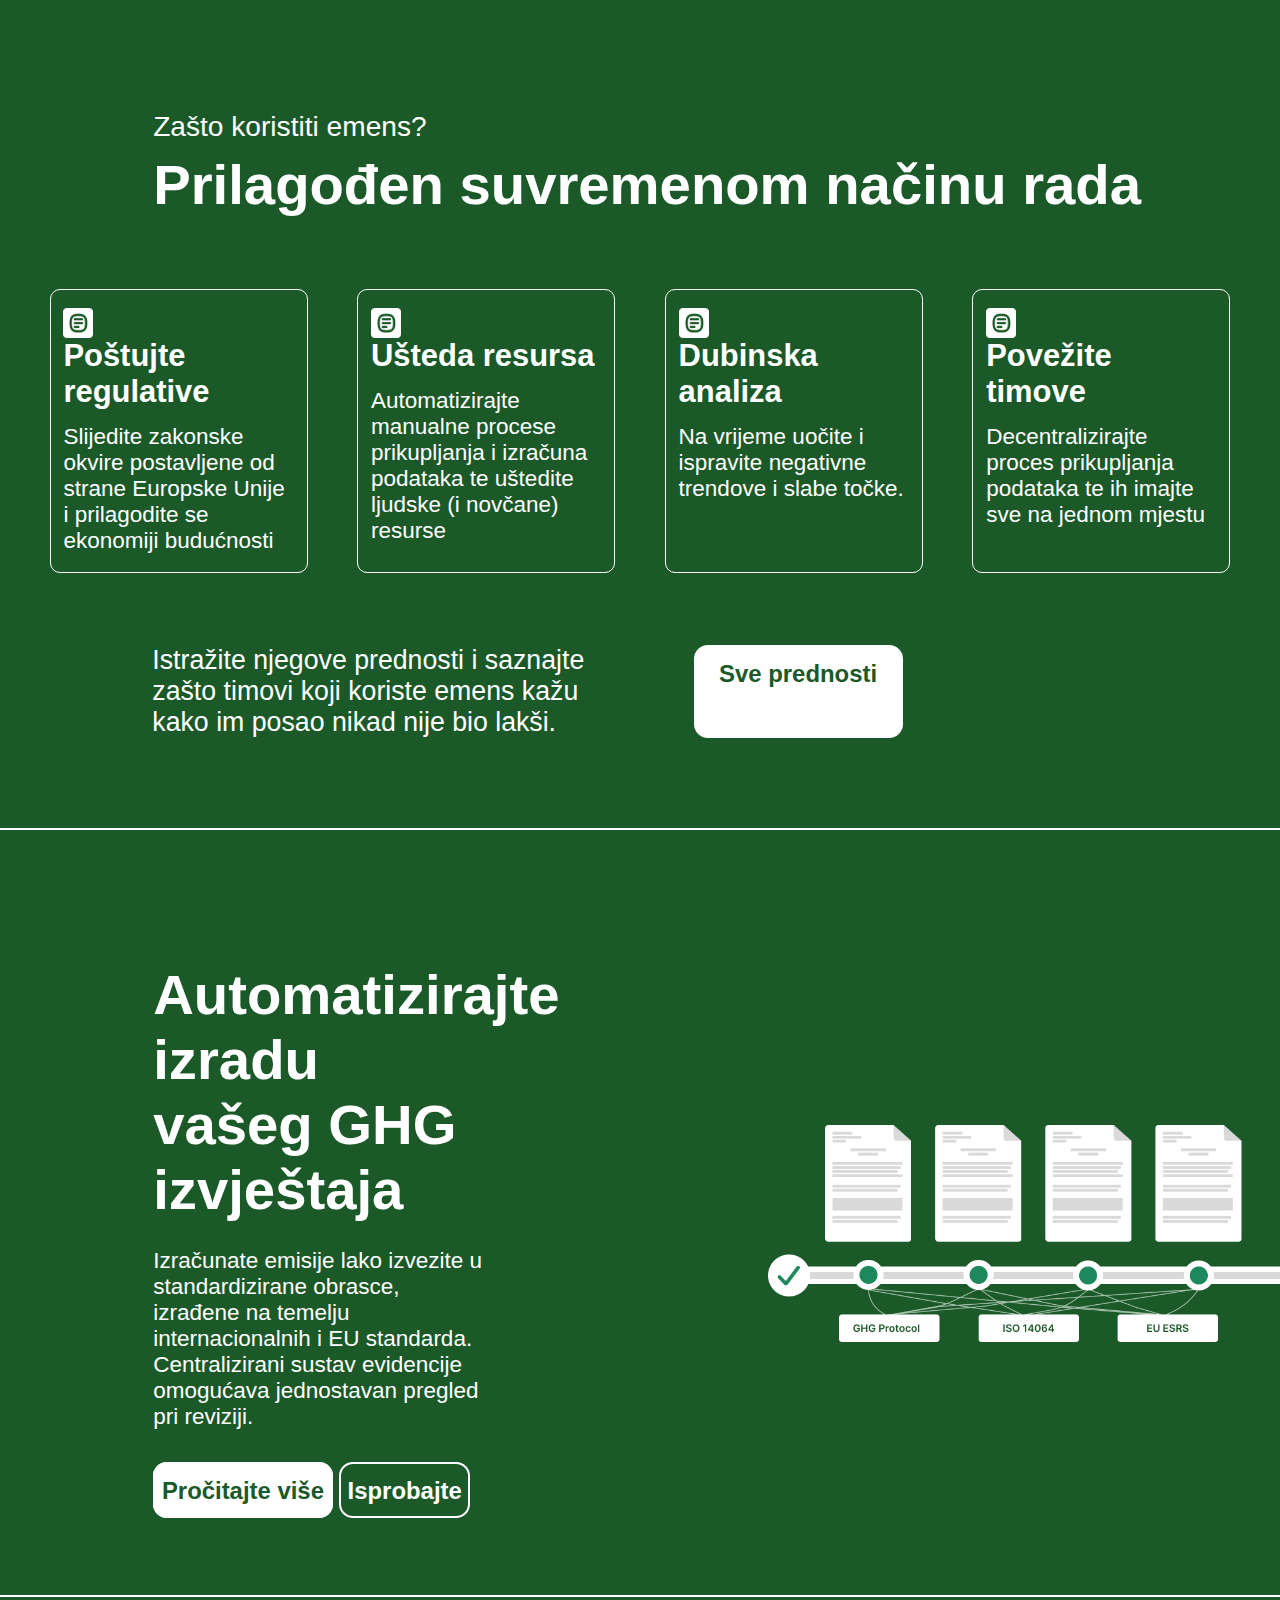
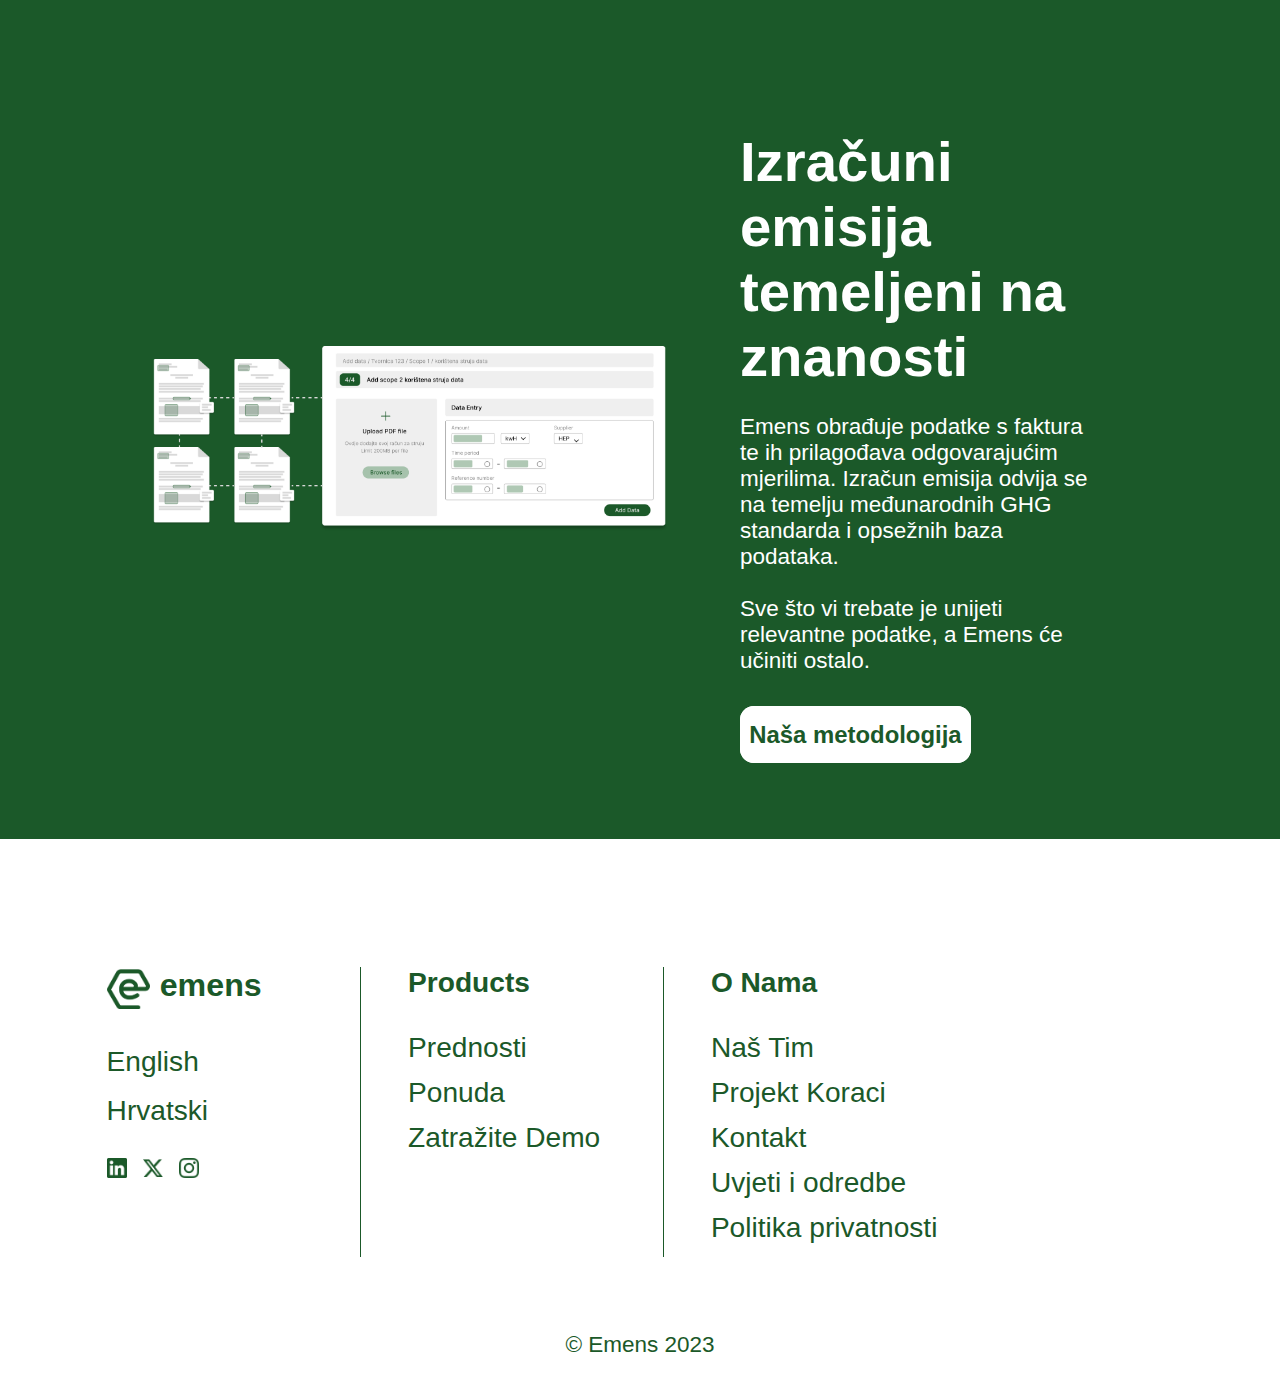
==== commit d1a27912: "popravci" ====
--- a/html/index.html
+++ b/html/index.html
@@ -5,7 +5,7 @@
     <meta name="viewport" content="width=device-width, initial-scale=1.0">
     <meta name="description" content="Emens softver pruža platformu za intuitivan izračun i praćenje emisija stakleničkih plinova. Uskladite se sa regulativama i informirajte vaše dionike.
     ">
-    <meta name="keywords" content="CO2, emisije, staklenički plinovi, mjeriti, esg, održivost">
+    <meta name="keywords" content="CO2, emisije, staklenički plinovi, mjeriti, esg, održivost, emens, carbon accounting, software, softver, program">
     <meta name="author" content="Emens">
     <meta name="robots" content="index, follow">
     <meta property="og:title" content="Emens | Izmjerite vaš ugljični otisak">
--- a/css/styleIndex.css
+++ b/css/styleIndex.css
@@ -170,7 +170,9 @@
     font-size: var(--17-px);
     line-height: normal;
     overflow: hidden;
-    background-color: var(--emens-green);
+    background-color: rgba(27, 89, 41, 0.8)    ;
+    backdrop-filter: blur(10px);
+    -webkit-backdrop-filter: blur(10px);
 }
 
 .navbar {
@@ -263,6 +265,7 @@
 
     .hamburger.active .bar:nth-child(2) {
         opacity: 0;
+        
     }
 
     .hamburger.active .bar:nth-child(1) {
@@ -277,11 +280,15 @@
         position: fixed;
         left: -100%;
         top: 4.5rem;
+        padding-bottom: 1vh;
         gap: 0;
         flex-direction: column;
-        background-color: var(--emens-green);
+        background-color: rgba(27, 89, 41, 0.8)    ;
+        backdrop-filter: blur(10px);
+        -webkit-backdrop-filter: blur(10px);
         width: 100%;
         transition: 0.3s;
+        border-bottom: 1px solid white;
     }
 
     .nav-item {
